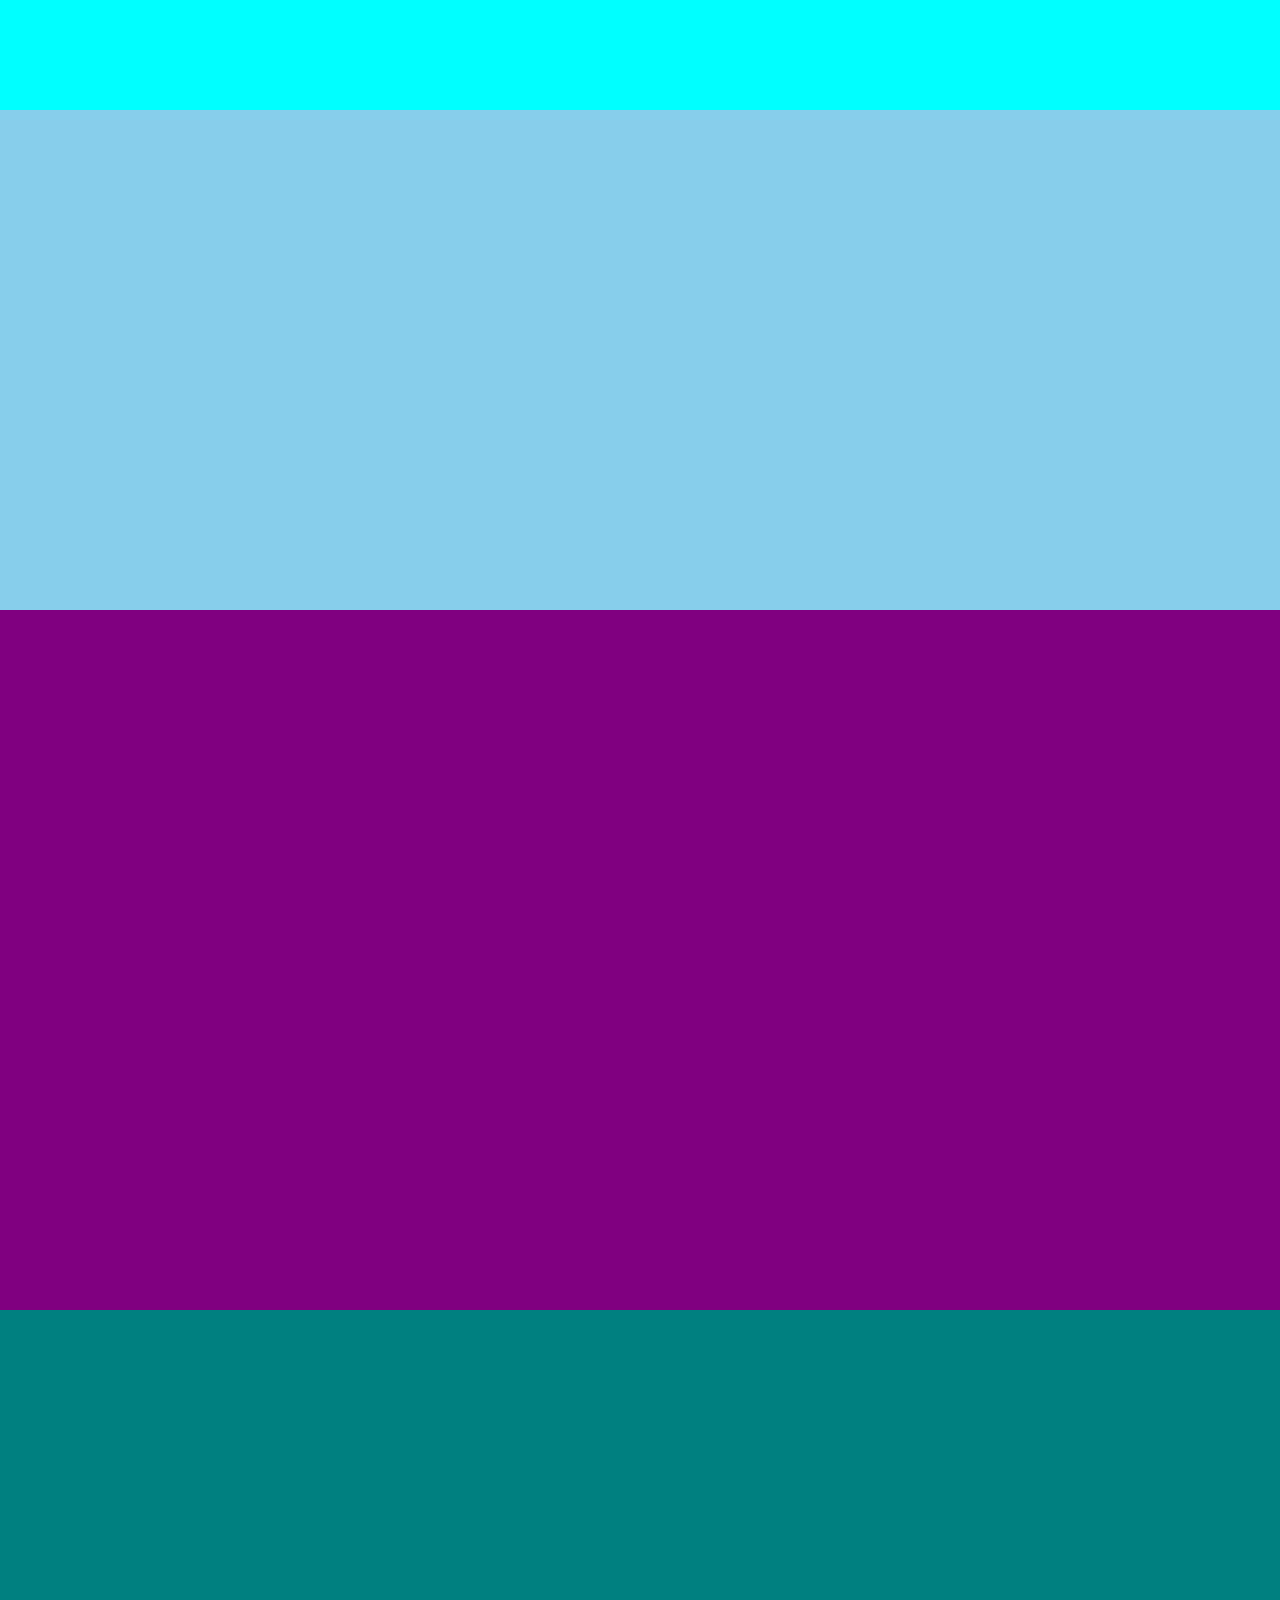
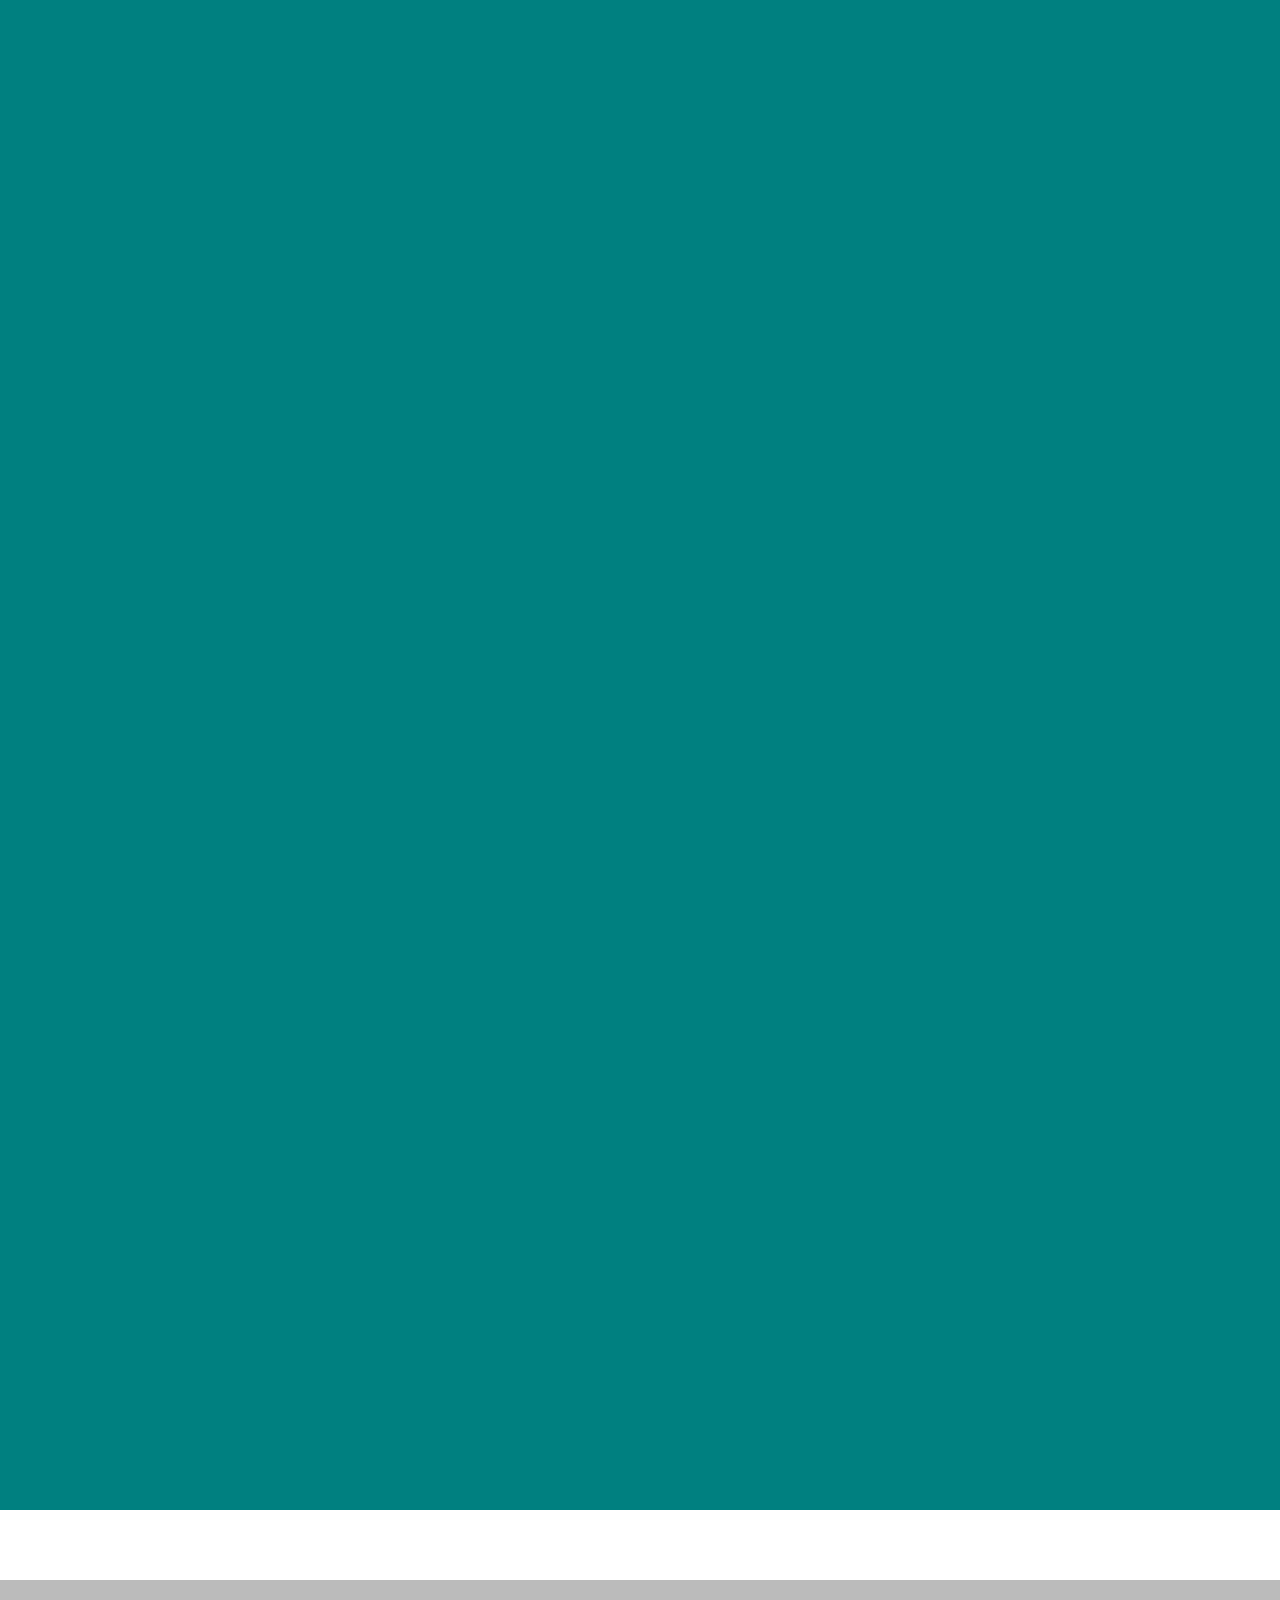
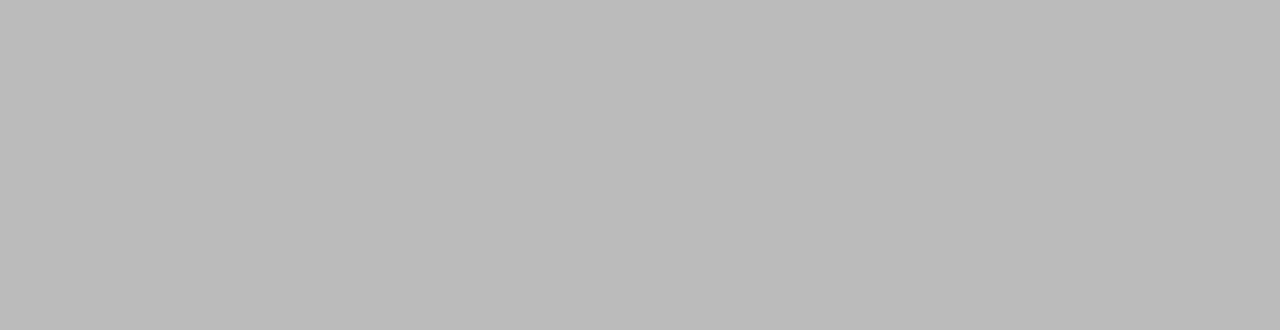
==== 吉瑞石油/index.html @ fa02033c "1" ====
<!DOCTYPE html>
<html lang="en">
<head>
    <meta charset="UTF-8">
    <meta name="viewport" content="width=device-width, initial-scale=1.0">
    <title>吉瑞石油</title>
    <style>
        *{
            padding: 0;
            margin: 0;
        }
        .top{
            height: 110px;
            background-color: aqua;
        }
        .big-img{
            height: 500px;
            background-color: skyblue;
        }
        .content{
            height: 700px;
            background-color: purple;
        }
        .wrap{
            /* height:(540+610+650)px ; */
            height: 1800px;
            background-color: teal;
        }
        .wi {
            height: 70px;
            background-color: white;
        }
        .bottom{
            height: 350px;
            background-color: #bbb;
        }
    </style>
</head>
<body>
    <div class="top">

    </div>
    <div class="big-img">

    </div>
    <div class="content">

    </div>
    <div class="wrap">

    </div>
    <div class="wi">

    </div>
    <div class="bottom">

    </div>
</body>
</html>
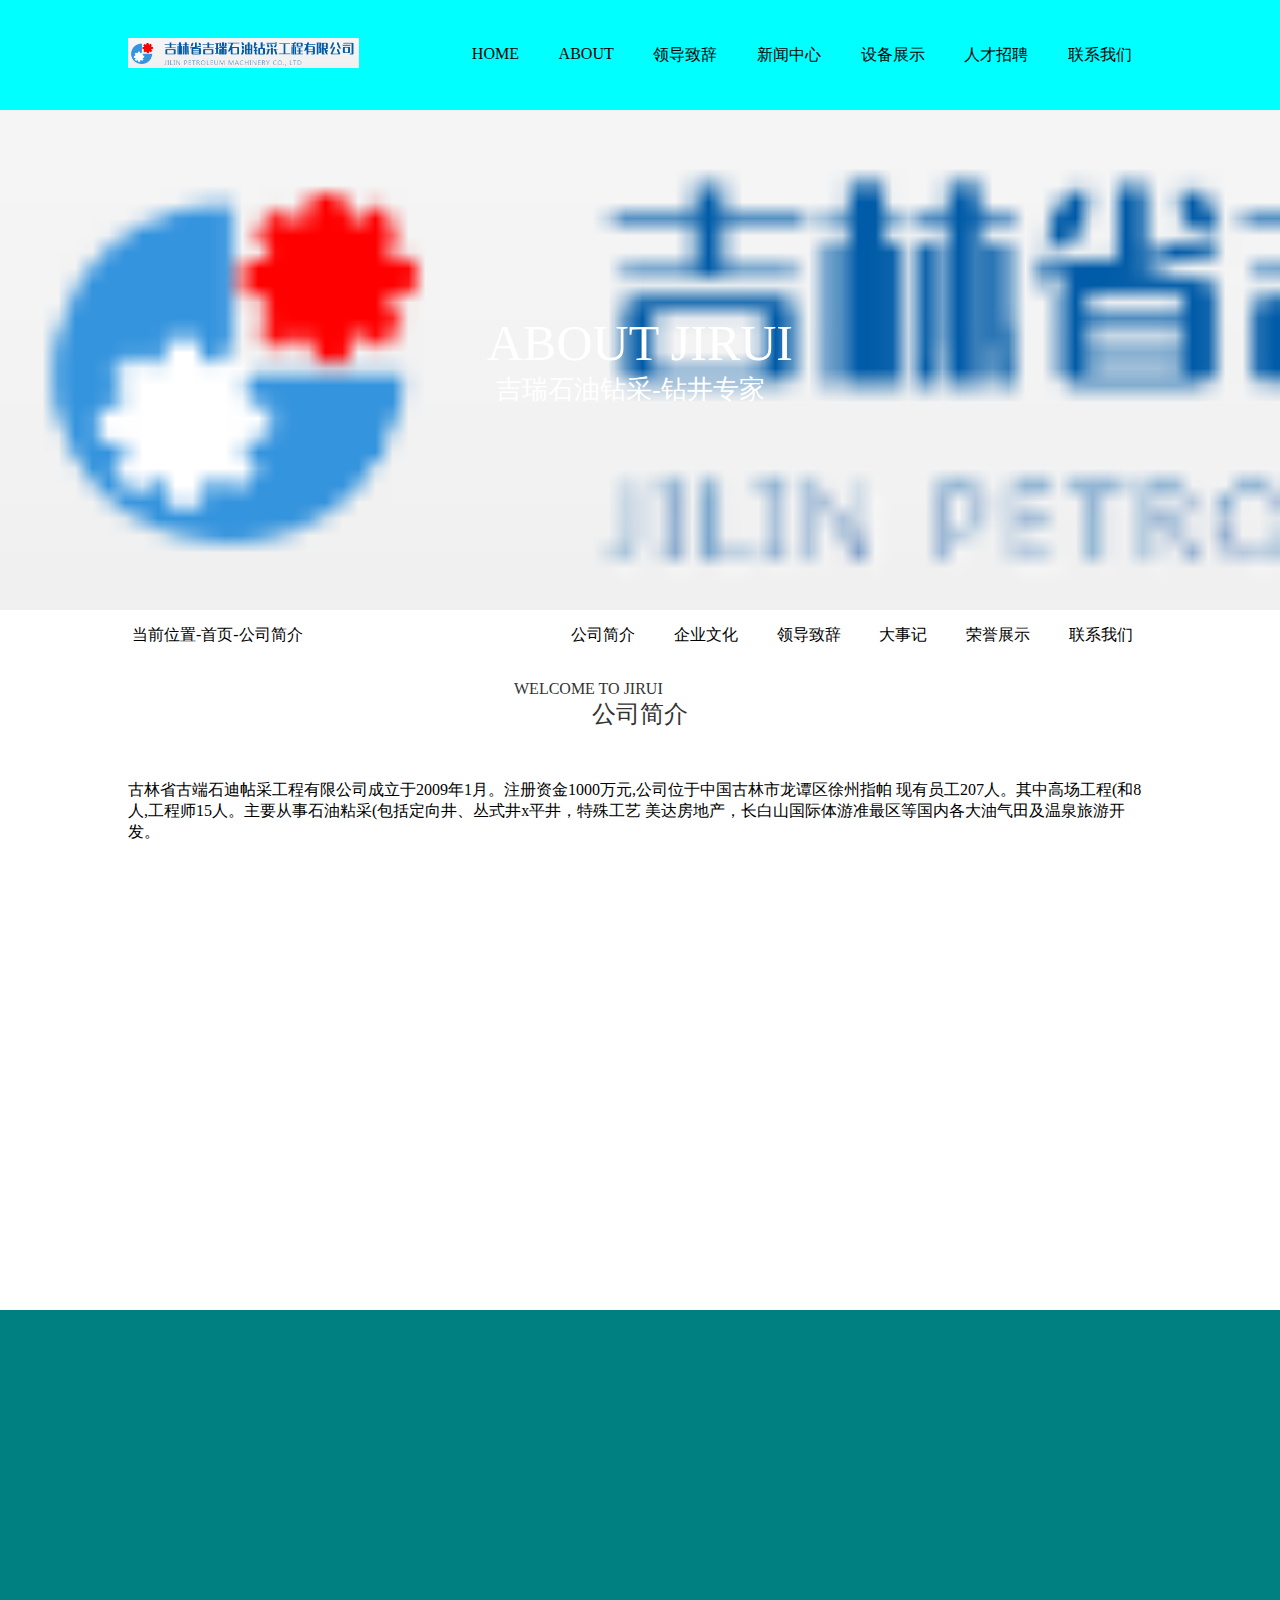
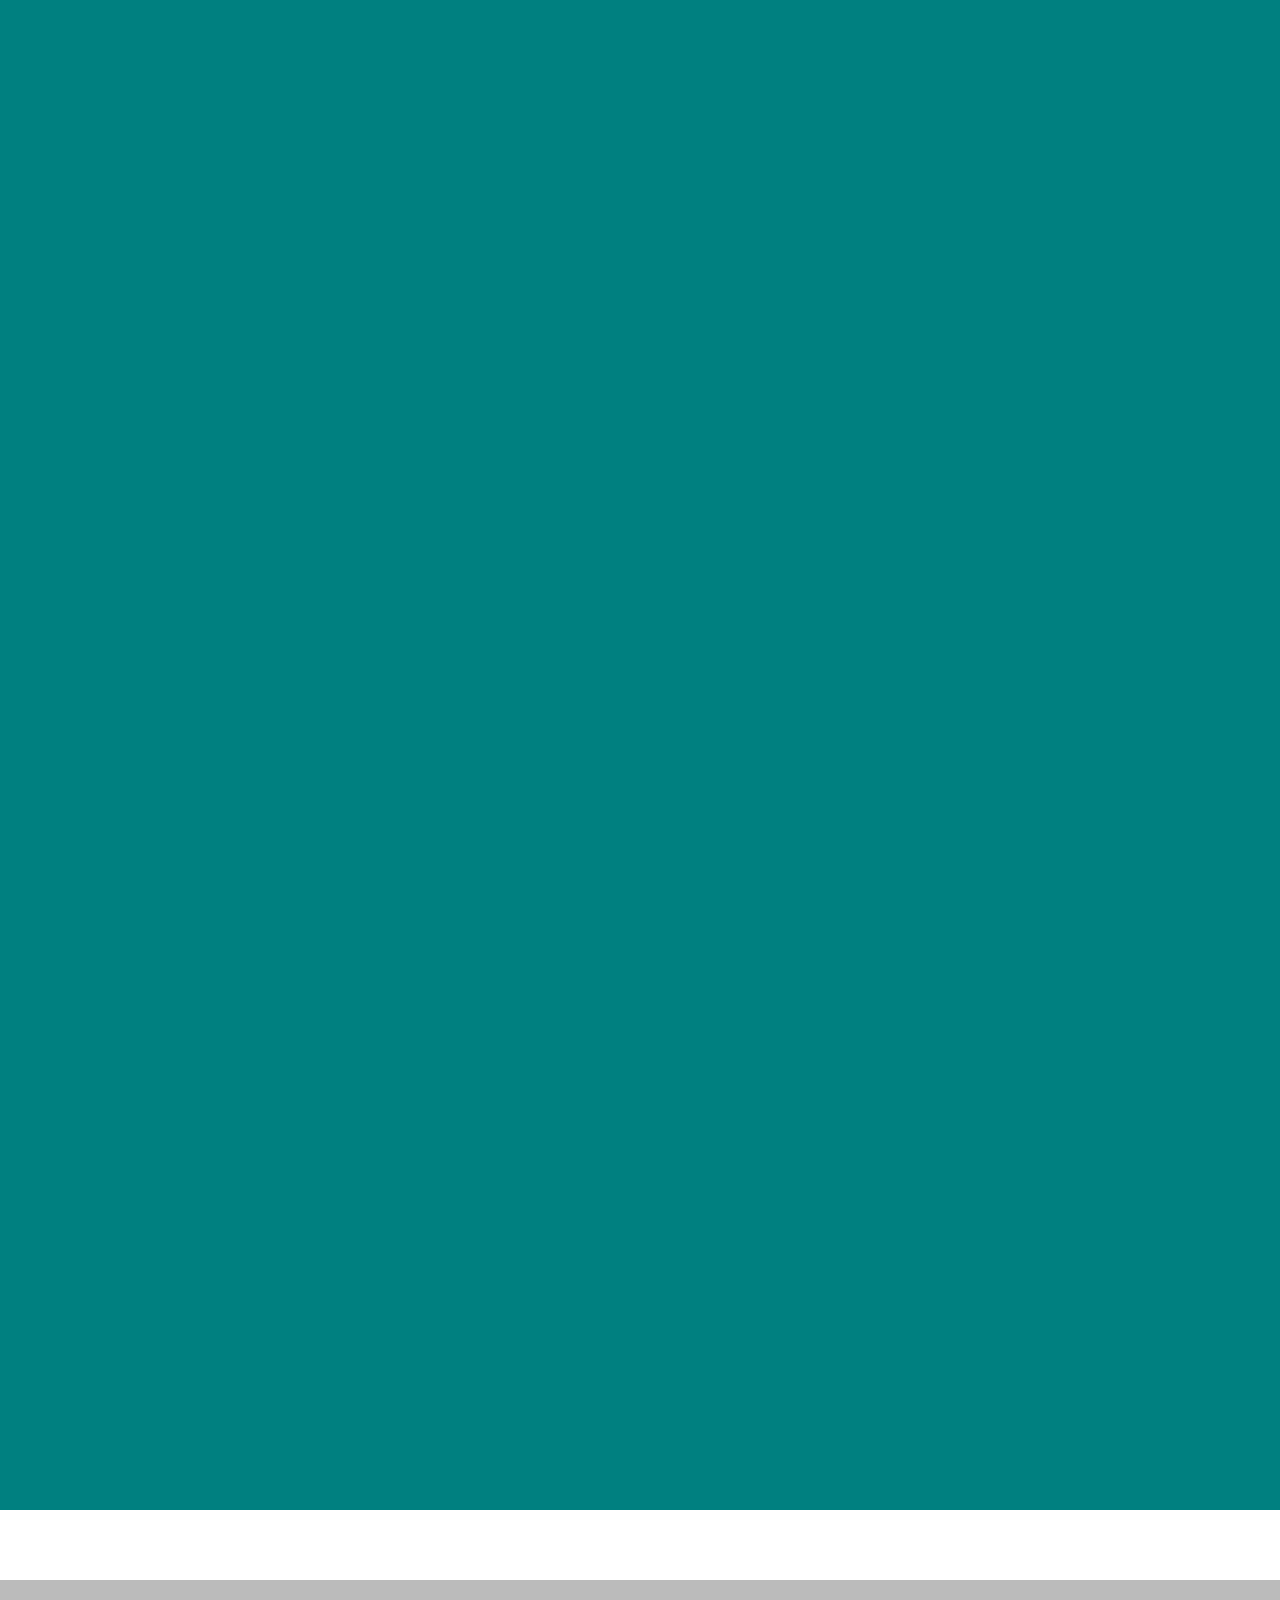
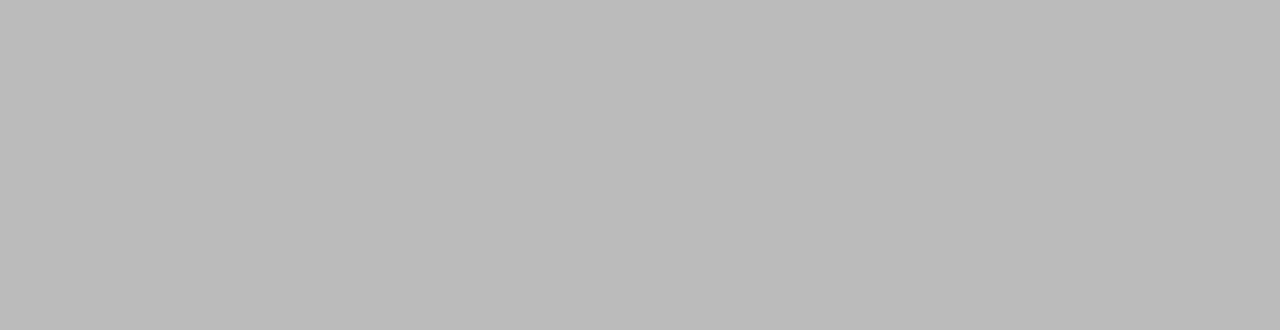
==== commit 8ccb98e0: "top" ====
--- a/吉瑞石油/index.html
+++ b/吉瑞石油/index.html
@@ -4,47 +4,54 @@
     <meta charset="UTF-8">
     <meta name="viewport" content="width=device-width, initial-scale=1.0">
     <title>吉瑞石油</title>
+    <link rel="stylesheet" href="./index.css">
     <style>
-        *{
-            padding: 0;
-            margin: 0;
-        }
-        .top{
-            height: 110px;
-            background-color: aqua;
-        }
-        .big-img{
-            height: 500px;
-            background-color: skyblue;
-        }
-        .content{
-            height: 700px;
-            background-color: purple;
-        }
-        .wrap{
-            /* height:(540+610+650)px ; */
-            height: 1800px;
-            background-color: teal;
-        }
-        .wi {
-            height: 70px;
-            background-color: white;
-        }
-        .bottom{
-            height: 350px;
-            background-color: #bbb;
-        }
+        
     </style>
 </head>
 <body>
     <div class="top">
-
+        <div>
+            <img src="./img/logo.png" alt="">
+        </div>
+        <div class="home">
+            <div>HOME</div>
+            <div>ABOUT</div>
+            <div>领导致辞</div>
+            <div>新闻中心</div>
+            <div>设备展示</div>
+            <div>人才招聘</div>
+            <div>联系我们</div>
+        </div>
     </div>
     <div class="big-img">
-
+        <h1>ABOUT JIRUI</h1>
+        <h2>吉瑞石油钻采-钻井专家</h2>
     </div>
     <div class="content">
-
+        <div class="c-top">
+            <div>
+                <img src="" alt="">
+                <span>当前位置-首页-公司简介</span>
+            </div>
+            <div class="c-home">
+                <div>公司简介</div>
+                <div>企业文化</div>
+                <div>领导致辞</div>
+                <div>大事记</div>
+                <div>荣誉展示</div>
+                <div>联系我们</div>
+            </div>
+        </div>
+        <div class="c-content">
+            <h2>WELCOME TO JIRUI</h2>
+            <h3>公司简介</h3>
+            <p>
+                古林省古端石迪帖采工程有限公司成立于2009年1月。注册资金1000万元,公司位于中国古林市龙谭区徐州指帕
+                现有员工207人。其中高场工程(和8人,工程师15人。主要从事石油粘采(包括定向井、丛式井x平井，特殊工艺
+                美达房地产，长白山国际体游准最区等国内各大油气田及温泉旅游开发。
+            </p>
+        </div>
     </div>
     <div class="wrap">
 
--- a/吉瑞石油/index.css
+++ b/吉瑞石油/index.css
@@ -0,0 +1,124 @@
+*{
+    padding: 0;
+    margin: 0;
+}
+.top{
+    height: 110px;
+    background-color: aqua;
+    display: flex;
+    justify-content: space-between;
+    align-items: center;
+    padding: 0 10%;
+}
+.top div img {
+    /* width: 120px; */
+}
+.top .home {
+    width: 700px;
+    display: flex;
+    justify-content: space-around;
+}
+
+
+.big-img{
+    width: 100%;
+    height: 500px;
+    /* background-color: skyblue; */
+    background-image: url(./img/logo.png);
+    background-repeat: no-repeat;
+    background-size: cover;
+    display: flex;
+    flex-direction: column;
+    justify-content: center;
+    align-items: center;
+}
+.big-img h1{
+        width: 328px;
+        /* height: 40px; */
+        font-family: MicrosoftYaHei-Bold;
+        font-size: 50px;
+        font-weight: normal;
+        font-stretch: normal;
+        letter-spacing: 0px;
+        color: #ffffff;
+        box-shadow: 1px 1px 1px 0px 
+            transparent;
+        text-align: center;
+}
+.big-img h2{
+        width: 288px;
+        /* height: 26px; */
+        font-family: MicrosoftYaHei-Bold;
+        font-size: 26px;
+        font-weight: normal;
+        font-stretch: normal;
+        letter-spacing: 0px;
+        color: #ffffff;
+        box-shadow: 1px 1px 1px 0px 
+            transparent;
+}
+
+.content{
+    height: 700px;
+    background-color: white;
+    
+}
+.content .c-top{
+    height: 50px;
+    line-height: 50px;
+    display: flex;
+    justify-content: space-between;
+    align-items: start;
+    padding: 0 10%;
+}
+.content .c-home{
+    width: 600px;
+    display: flex;
+    justify-content: space-around;
+}
+
+.content .c-content {
+    width: 80%;
+    margin: 0 auto;
+    display: flex;
+    flex-direction: column;
+    justify-content: space-around;
+    align-items: center;
+
+}
+.content .c-content h2 {
+        width: 252px;
+        /* height: 15px; */
+        font-family: MicrosoftYaHei;
+        font-size: 16px;
+        font-weight: normal;
+        font-stretch: normal;
+        letter-spacing: 0px;
+        color: #333333;
+        margin-top: 20px;
+}
+.content .c-content h3 {
+        width: 96px;
+        /* height: 24px; */
+        font-family: MicrosoftYaHei-Bold;
+        font-size: 24px;
+        font-weight: normal;
+        font-stretch: normal;
+        letter-spacing: 0px;
+        color: #333333;
+        margin-bottom: 50px;
+}
+
+.wrap{
+    /* height:(540+610+650)px ; */
+    height: 1800px;
+    background-color: teal;
+}
+.wi {
+    height: 70px;
+    background-color: white;
+}
+.bottom{
+    height: 350px;
+    background-color: #bbb;
+}